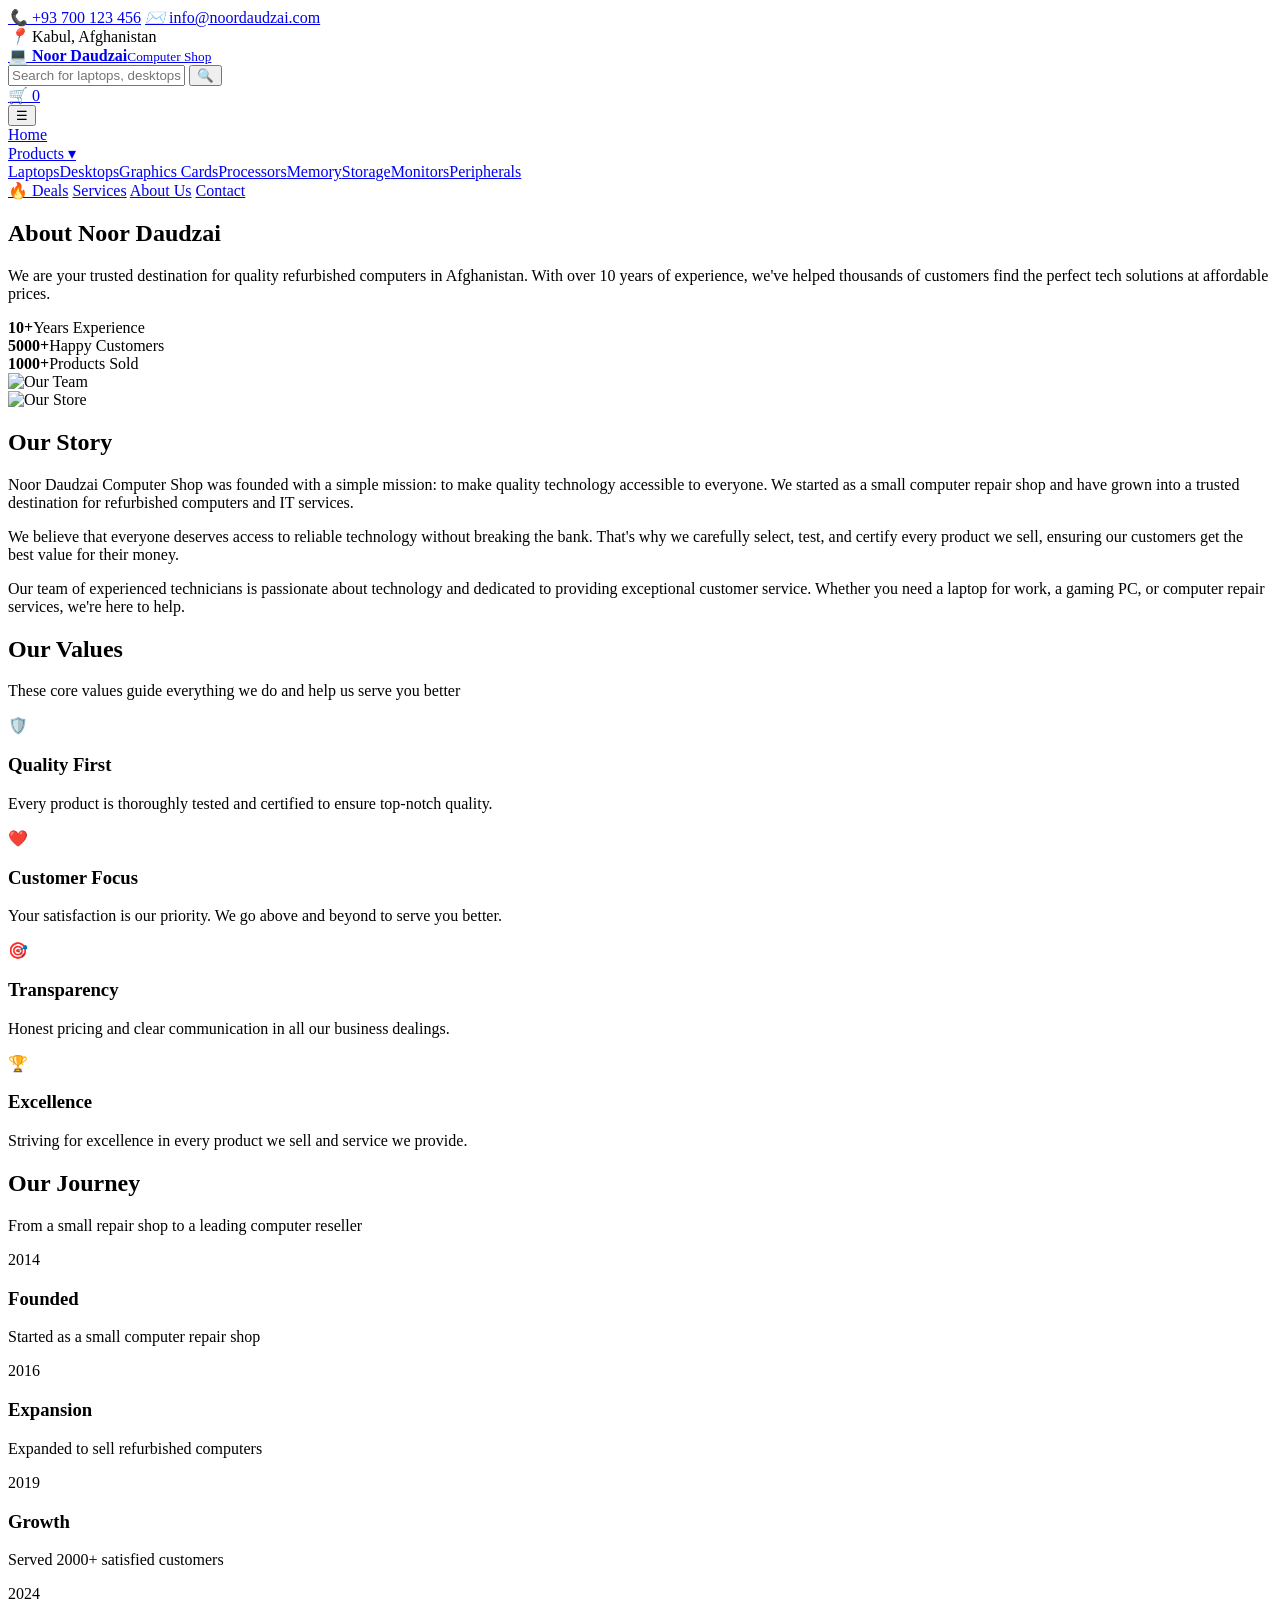
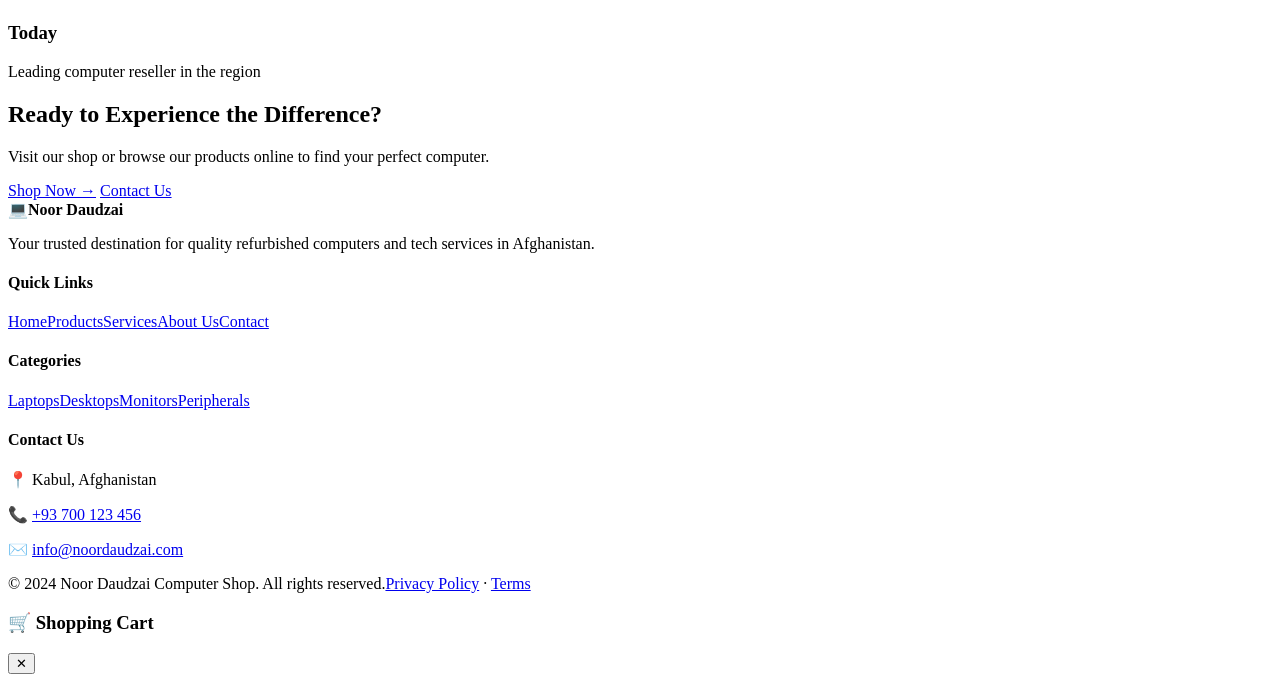
==== about.html @ 4c10ade6 "Add About Us page with company details This file contains the complete HTML structure for the 'About" ====
<!DOCTYPE html>
<html lang="en">
<head>
  <meta charset="UTF-8" />
  <meta name="viewport" content="width=device-width, initial-scale=1.0" />
  <title>About Us | Noor Daudzai Computer Shop</title>
  <meta name="description" content="Learn about Noor Daudzai Computer Shop — 10+ years of providing quality refurbished computers and IT services in Afghanistan." />
  <link rel="preconnect" href="https://fonts.googleapis.com" />
  <link href="https://fonts.googleapis.com/css2?family=Inter:wght@400;500;600;700;800;900&display=swap" rel="stylesheet" />
  <link rel="stylesheet" href="style.css" />
</head>
<body>
  <!-- Top bar -->
  <div class="topbar">
    <div class="container topbar-inner">
      <div class="topbar-left">
        <a href="tel:+93700123456"><i>📞</i> +93 700 123 456</a>
        <a href="mailto:info@noordaudzai.com"><i>✉️</i> info@noordaudzai.com</a>
      </div>
      <div class="topbar-right"><span><i>📍</i> Kabul, Afghanistan</span></div>
    </div>
  </div>

  <!-- Header -->
  <header class="header">
    <div class="container header-inner">
      <a href="index.html" class="logo">
        <span class="logo-icon">💻</span>
        <span class="logo-text"><strong>Noor Daudzai</strong><small>Computer Shop</small></span>
      </a>
      <form class="search" onsubmit="event.preventDefault();window.location.href='products.html?search='+encodeURIComponent(this.q.value);">
        <input type="text" name="q" placeholder="Search for laptops, desktops, parts..." />
        <button type="submit">🔍</button>
      </form>
      <nav class="header-actions">
        <a href="#" class="cart-btn" onclick="event.preventDefault();openCart()">🛒 <span class="cart-count" id="cartCount">0</span></a>
      </nav>
      <button class="menu-toggle" onclick="toggleMenu()">☰</button>
    </div>
    <nav class="nav" id="nav">
      <div class="container nav-inner">
        <a href="index.html">Home</a>
        <div class="dropdown">
          <a href="products.html">Products ▾</a>
          <div class="dropdown-menu">
            <a href="products.html?category=laptops">Laptops</a><a href="products.html?category=desktops">Desktops</a><a href="products.html?category=graphics_cards">Graphics Cards</a><a href="products.html?category=processors">Processors</a><a href="products.html?category=memory">Memory</a><a href="products.html?category=storage">Storage</a><a href="products.html?category=monitors">Monitors</a><a href="products.html?category=peripherals">Peripherals</a>
          </div>
        </div>
        <a href="products.html?deals=true">🔥 Deals</a>
        <a href="services.html">Services</a>
        <a href="about.html" class="active">About Us</a>
        <a href="contact.html">Contact</a>
      </div>
    </nav>
  </header>

  <!-- Hero -->
  <section class="page-hero page-hero-dark">
    <div class="hero-bg"><div class="blob blob1"></div><div class="blob blob2"></div></div>
    <div class="container about-hero-grid">
      <div class="about-hero-text">
        <h1>About <span class="gradient-text">Noor Daudzai</span></h1>
        <p>We are your trusted destination for quality refurbished computers in Afghanistan. With over 10 years of experience, we've helped thousands of customers find the perfect tech solutions at affordable prices.</p>
        <div class="about-stats">
          <div><strong>10+</strong><span>Years Experience</span></div>
          <div><strong>5000+</strong><span>Happy Customers</span></div>
          <div><strong>1000+</strong><span>Products Sold</span></div>
        </div>
      </div>
      <div class="about-hero-img">
        <img src="https://images.unsplash.com/photo-1504384764586-bb4cdc1707b0?w=600&q=80" alt="Our Team" />
      </div>
    </div>
  </section>

  <!-- Story -->
  <section class="section">
    <div class="container about-split">
      <div class="about-split-img">
        <img src="https://images.unsplash.com/photo-1553484771-047a44eee27b?w=600&q=80" alt="Our Store" />
      </div>
      <div class="about-split-text">
        <h2>Our Story</h2>
        <p>Noor Daudzai Computer Shop was founded with a simple mission: to make quality technology accessible to everyone. We started as a small computer repair shop and have grown into a trusted destination for refurbished computers and IT services.</p>
        <p>We believe that everyone deserves access to reliable technology without breaking the bank. That's why we carefully select, test, and certify every product we sell, ensuring our customers get the best value for their money.</p>
        <p>Our team of experienced technicians is passionate about technology and dedicated to providing exceptional customer service. Whether you need a laptop for work, a gaming PC, or computer repair services, we're here to help.</p>
      </div>
    </div>
  </section>

  <!-- Values -->
  <section class="section section-alt">
    <div class="container">
      <div class="section-head">
        <h2>Our Values</h2>
        <p>These core values guide everything we do and help us serve you better</p>
      </div>
      <div class="values-grid">
        <div class="value-card"><div class="value-icon">🛡️</div><h3>Quality First</h3><p>Every product is thoroughly tested and certified to ensure top-notch quality.</p></div>
        <div class="value-card"><div class="value-icon">❤️</div><h3>Customer Focus</h3><p>Your satisfaction is our priority. We go above and beyond to serve you better.</p></div>
        <div class="value-card"><div class="value-icon">🎯</div><h3>Transparency</h3><p>Honest pricing and clear communication in all our business dealings.</p></div>
        <div class="value-card"><div class="value-icon">🏆</div><h3>Excellence</h3><p>Striving for excellence in every product we sell and service we provide.</p></div>
      </div>
    </div>
  </section>

  <!-- Timeline -->
  <section class="section">
    <div class="container">
      <div class="section-head">
        <h2>Our Journey</h2>
        <p>From a small repair shop to a leading computer reseller</p>
      </div>
      <div class="timeline">
        <div class="timeline-item"><div class="timeline-dot"></div><div class="timeline-card"><div class="timeline-year">2014</div><h3>Founded</h3><p>Started as a small computer repair shop</p></div></div>
        <div class="timeline-item right"><div class="timeline-dot"></div><div class="timeline-card"><div class="timeline-year">2016</div><h3>Expansion</h3><p>Expanded to sell refurbished computers</p></div></div>
        <div class="timeline-item"><div class="timeline-dot"></div><div class="timeline-card"><div class="timeline-year">2019</div><h3>Growth</h3><p>Served 2000+ satisfied customers</p></div></div>
        <div class="timeline-item right"><div class="timeline-dot"></div><div class="timeline-card"><div class="timeline-year">2024</div><h3>Today</h3><p>Leading computer reseller in the region</p></div></div>
      </div>
    </div>
  </section>

  <!-- CTA -->
  <section class="section">
    <div class="container">
      <div class="cta-box cta-teal">
        <div class="cta-text center-content light">
          <h2>Ready to Experience the Difference?</h2>
          <p>Visit our shop or browse our products online to find your perfect computer.</p>
          <div class="hero-btns center">
            <a href="products.html" class="btn btn-white">Shop Now →</a>
            <a href="contact.html" class="btn btn-outline-light">Contact Us</a>
          </div>
        </div>
      </div>
    </div>
  </section>

  <!-- Footer -->
  <footer class="footer">
    <div class="container footer-grid">
      <div><div class="logo logo-light"><span class="logo-icon">💻</span><strong>Noor Daudzai</strong></div><p>Your trusted destination for quality refurbished computers and tech services in Afghanistan.</p></div>
      <div><h4>Quick Links</h4><a href="index.html">Home</a><a href="products.html">Products</a><a href="services.html">Services</a><a href="about.html">About Us</a><a href="contact.html">Contact</a></div>
      <div><h4>Categories</h4><a href="products.html?category=laptops">Laptops</a><a href="products.html?category=desktops">Desktops</a><a href="products.html?category=monitors">Monitors</a><a href="products.html?category=peripherals">Peripherals</a></div>
      <div><h4>Contact Us</h4><p class="fc-item"><span>📍</span> Kabul, Afghanistan</p><p class="fc-item"><span>📞</span> <a href="tel:+93700123456">+93 700 123 456</a></p><p class="fc-item"><span>✉️</span> <a href="mailto:info@noordaudzai.com">info@noordaudzai.com</a></p></div>
    </div>
    <div class="footer-bottom"><div class="container"><span>© 2024 Noor Daudzai Computer Shop. All rights reserved.</span><span><a href="#">Privacy Policy</a> · <a href="#">Terms</a></span></div></div>
  </footer>

  <!-- Cart Drawer -->
  <div class="cart-overlay" id="cartOverlay" onclick="closeCart()"></div>
  <aside class="cart-drawer" id="cartDrawer">
    <div class="cart-drawer-head"><h3>🛒 Shopping Cart</h3><button onclick="closeCart()">✕</button></div>
    <div class="cart-drawer-body" id="cartItems"></div>
    <div class="cart-drawer-foot" id="cartFoot"></div>
  </aside>

  <script src="script.js"></script>
</body>
</html>
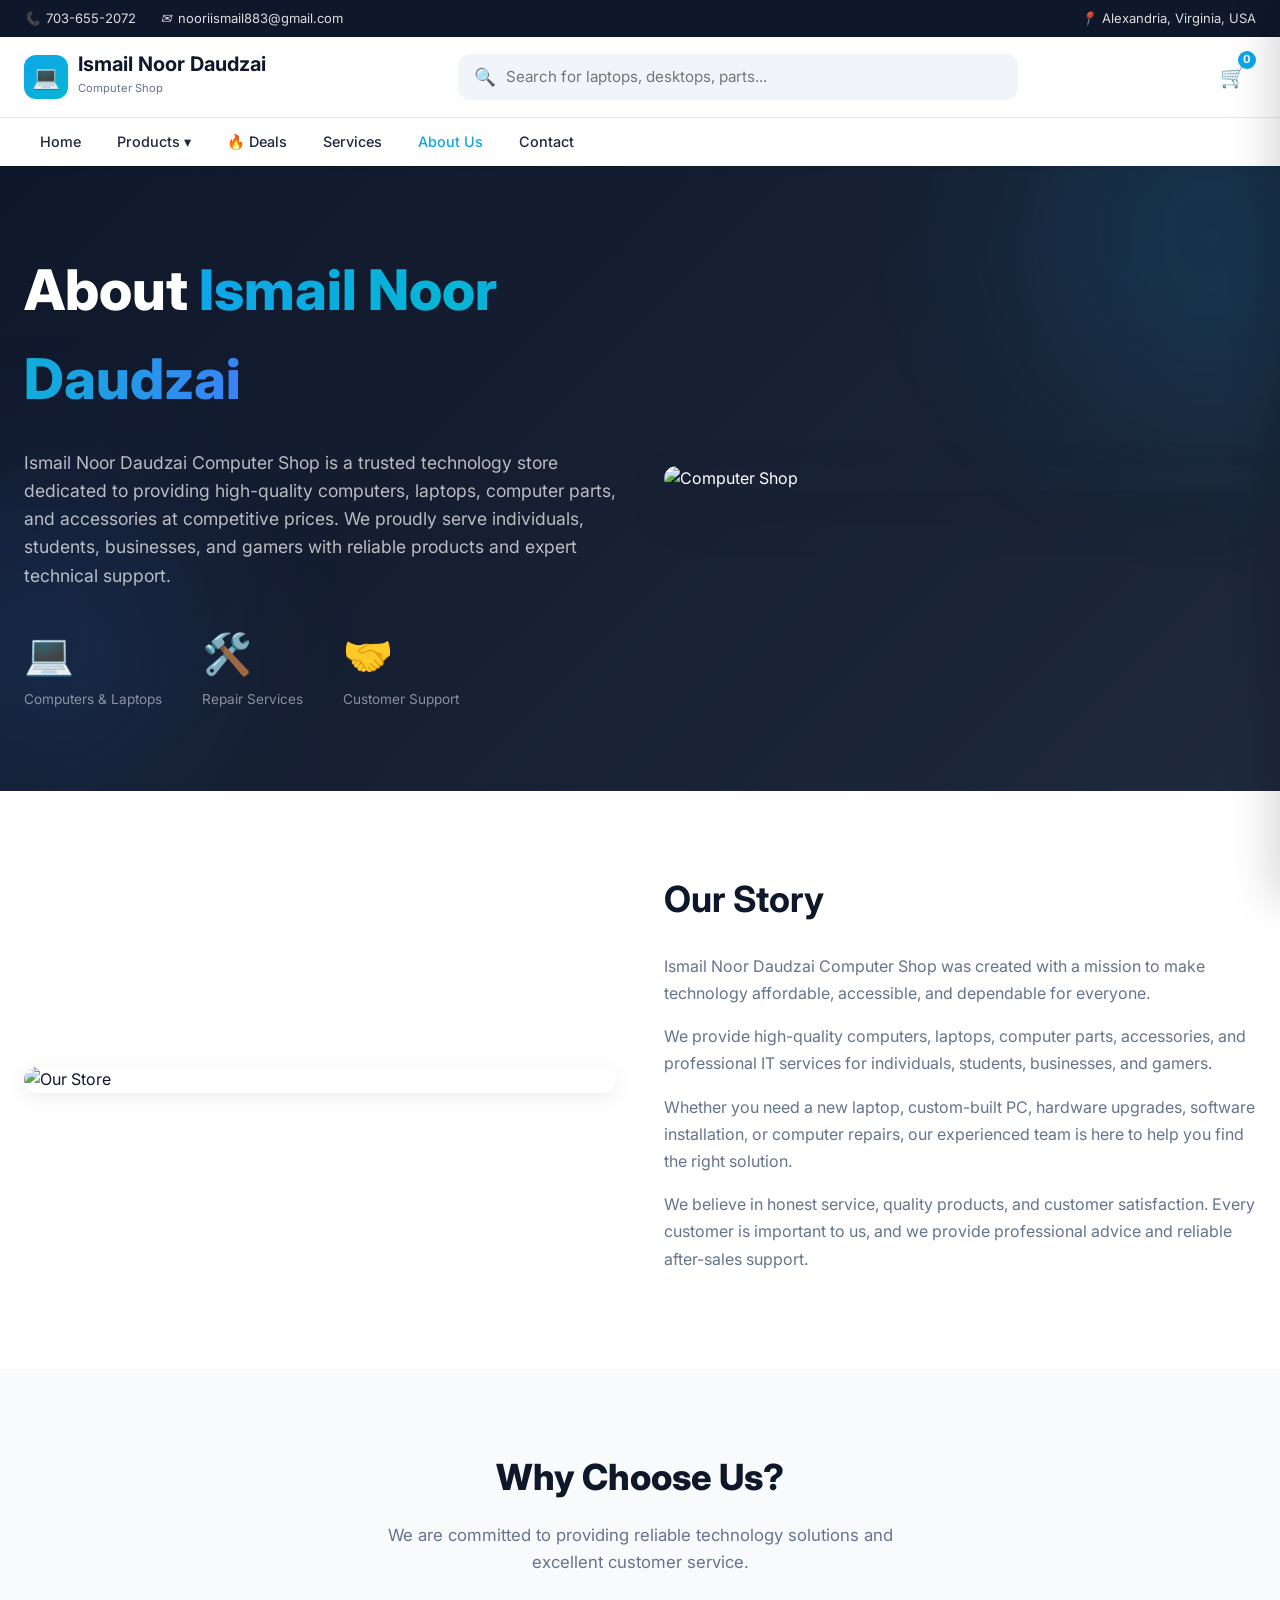
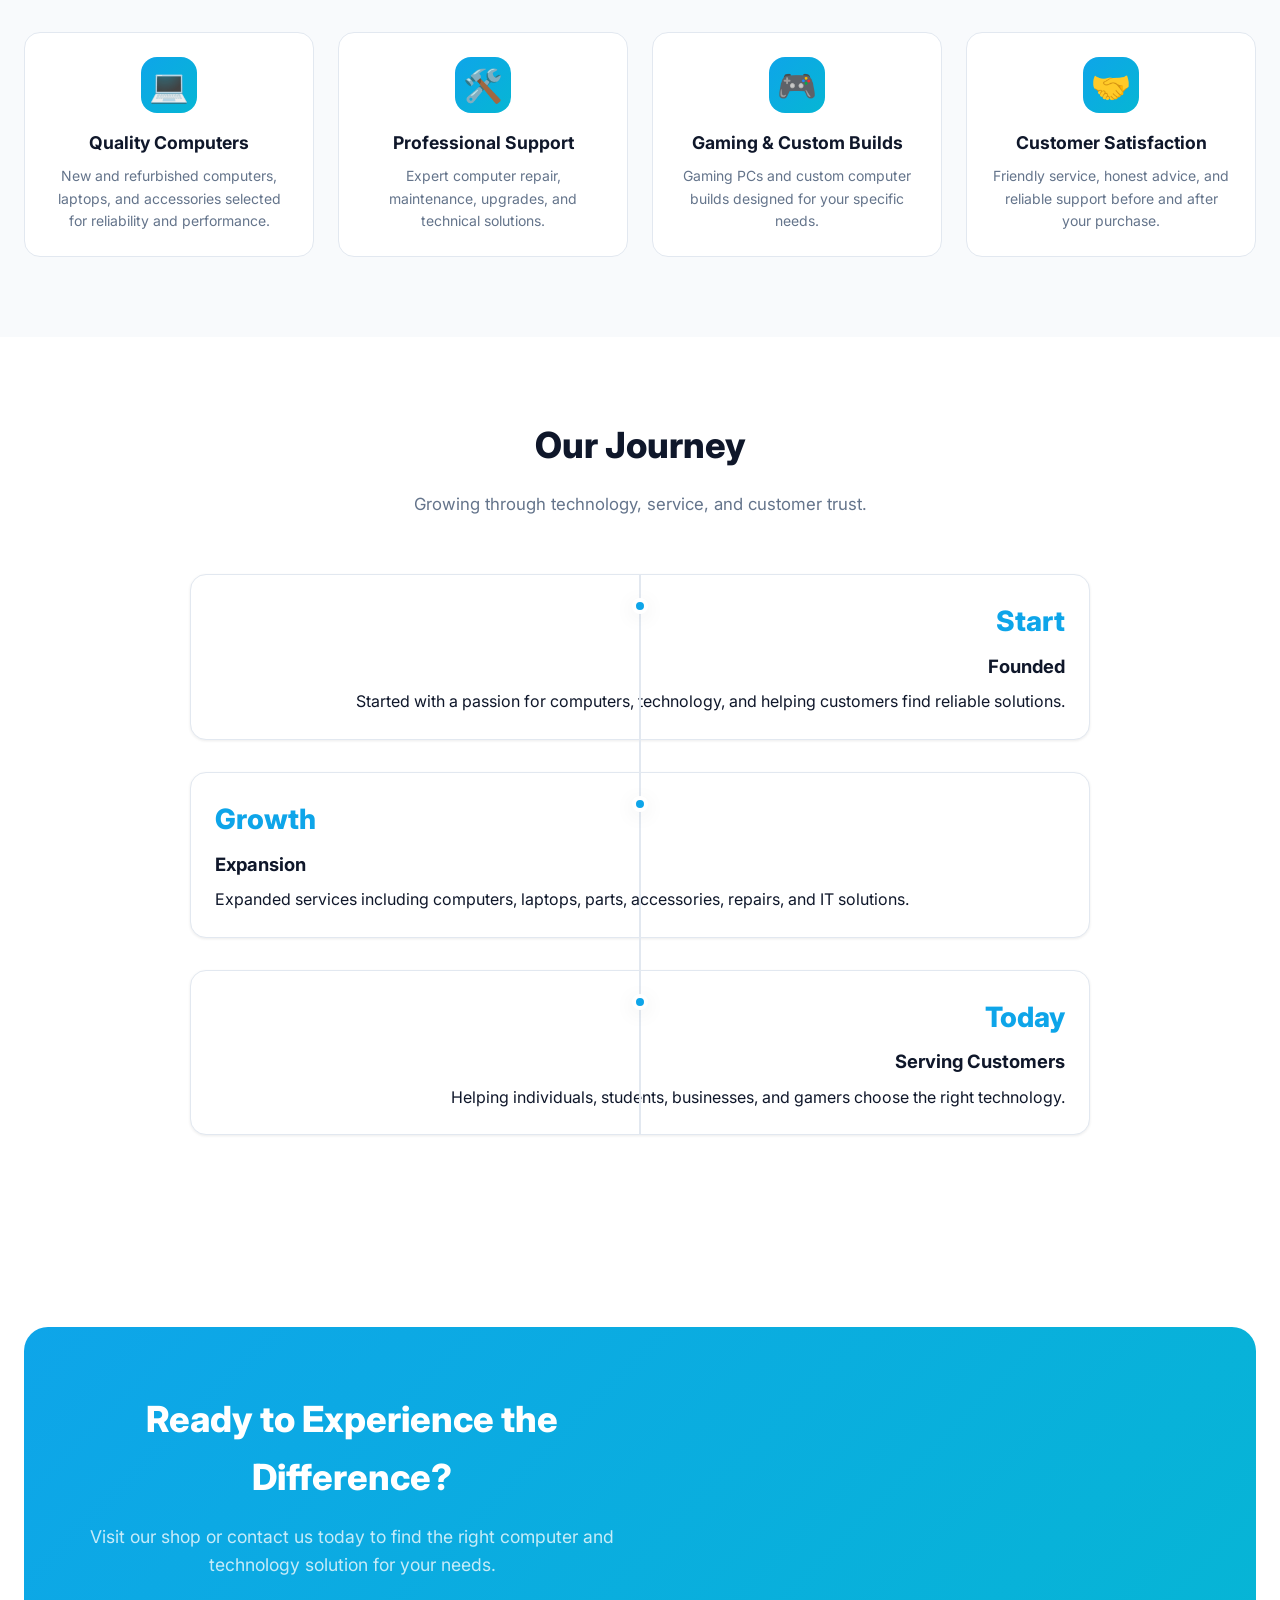
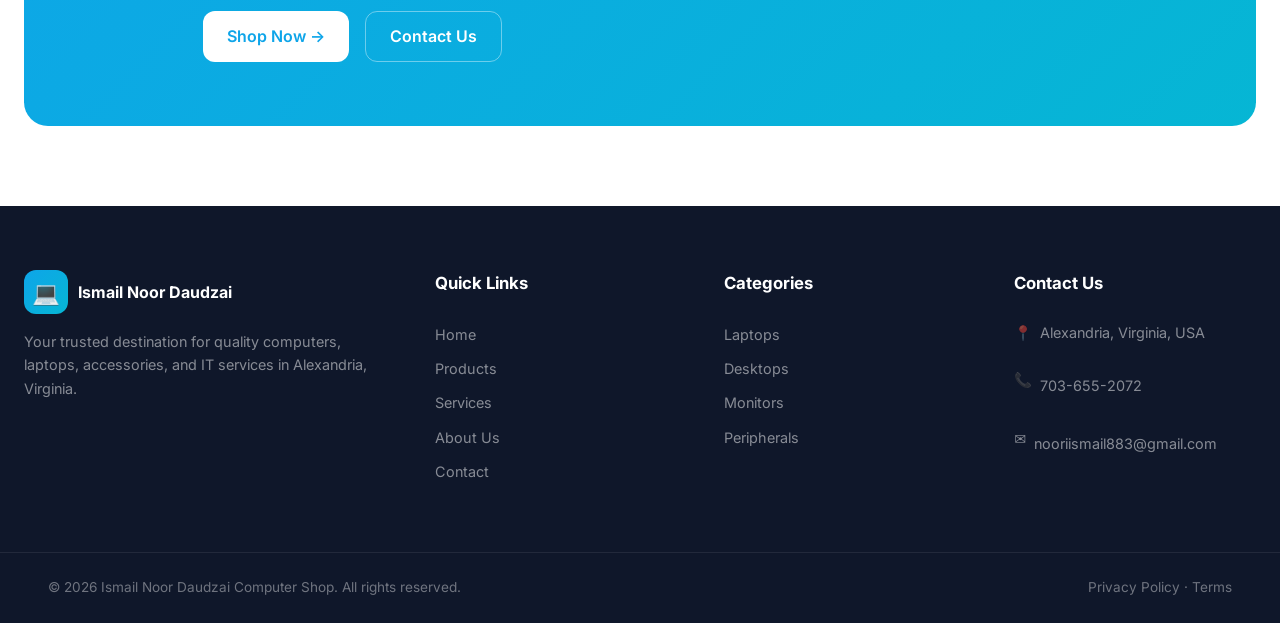
==== commit 25764a22: "Update About Us page details and branding" ====
--- a/about.html
+++ b/about.html
@@ -1,160 +1,981 @@
 <!DOCTYPE html>
 <html lang="en">
+
 <head>
   <meta charset="UTF-8" />
   <meta name="viewport" content="width=device-width, initial-scale=1.0" />
-  <title>About Us | Noor Daudzai Computer Shop</title>
-  <meta name="description" content="Learn about Noor Daudzai Computer Shop — 10+ years of providing quality refurbished computers and IT services in Afghanistan." />
+
+  <title>About Us | Ismail Noor Daudzai Computer Shop</title>
+
+  <meta name="description" content="Learn about Ismail Noor Daudzai Computer Shop — trusted provider of computers, laptops, computer parts, accessories, repairs, and IT solutions." />
+
   <link rel="preconnect" href="https://fonts.googleapis.com" />
+
   <link href="https://fonts.googleapis.com/css2?family=Inter:wght@400;500;600;700;800;900&display=swap" rel="stylesheet" />
+
   <link rel="stylesheet" href="style.css" />
 </head>
+
+
 <body>
-  <!-- Top bar -->
-  <div class="topbar">
-    <div class="container topbar-inner">
-      <div class="topbar-left">
-        <a href="tel:+93700123456"><i>📞</i> +93 700 123 456</a>
-        <a href="mailto:info@noordaudzai.com"><i>✉️</i> info@noordaudzai.com</a>
-      </div>
-      <div class="topbar-right"><span><i>📍</i> Kabul, Afghanistan</span></div>
+
+
+<!-- Top bar -->
+
+<div class="topbar">
+
+  <div class="container topbar-inner">
+
+    <div class="topbar-left">
+
+      <a href="tel:7036552072">
+        <i>📞</i> 703-655-2072
+      </a>
+
+
+      <a href="mailto:nooriismail883@gmail.com">
+        <i>✉️</i> nooriismail883@gmail.com
+      </a>
+
     </div>
+
+
+    <div class="topbar-right">
+
+      <span>
+        <i>📍</i> Alexandria, Virginia, USA
+      </span>
+
+    </div>
+
+
   </div>
 
-  <!-- Header -->
-  <header class="header">
-    <div class="container header-inner">
-      <a href="index.html" class="logo">
-        <span class="logo-icon">💻</span>
-        <span class="logo-text"><strong>Noor Daudzai</strong><small>Computer Shop</small></span>
-      </a>
-      <form class="search" onsubmit="event.preventDefault();window.location.href='products.html?search='+encodeURIComponent(this.q.value);">
-        <input type="text" name="q" placeholder="Search for laptops, desktops, parts..." />
-        <button type="submit">🔍</button>
-      </form>
-      <nav class="header-actions">
-        <a href="#" class="cart-btn" onclick="event.preventDefault();openCart()">🛒 <span class="cart-count" id="cartCount">0</span></a>
-      </nav>
-      <button class="menu-toggle" onclick="toggleMenu()">☰</button>
-    </div>
-    <nav class="nav" id="nav">
-      <div class="container nav-inner">
-        <a href="index.html">Home</a>
-        <div class="dropdown">
-          <a href="products.html">Products ▾</a>
-          <div class="dropdown-menu">
-            <a href="products.html?category=laptops">Laptops</a><a href="products.html?category=desktops">Desktops</a><a href="products.html?category=graphics_cards">Graphics Cards</a><a href="products.html?category=processors">Processors</a><a href="products.html?category=memory">Memory</a><a href="products.html?category=storage">Storage</a><a href="products.html?category=monitors">Monitors</a><a href="products.html?category=peripherals">Peripherals</a>
-          </div>
-        </div>
-        <a href="products.html?deals=true">🔥 Deals</a>
-        <a href="services.html">Services</a>
-        <a href="about.html" class="active">About Us</a>
-        <a href="contact.html">Contact</a>
-      </div>
-    </nav>
-  </header>
-
-  <!-- Hero -->
-  <section class="page-hero page-hero-dark">
-    <div class="hero-bg"><div class="blob blob1"></div><div class="blob blob2"></div></div>
-    <div class="container about-hero-grid">
-      <div class="about-hero-text">
-        <h1>About <span class="gradient-text">Noor Daudzai</span></h1>
-        <p>We are your trusted destination for quality refurbished computers in Afghanistan. With over 10 years of experience, we've helped thousands of customers find the perfect tech solutions at affordable prices.</p>
-        <div class="about-stats">
-          <div><strong>10+</strong><span>Years Experience</span></div>
-          <div><strong>5000+</strong><span>Happy Customers</span></div>
-          <div><strong>1000+</strong><span>Products Sold</span></div>
-        </div>
-      </div>
-      <div class="about-hero-img">
-        <img src="https://images.unsplash.com/photo-1504384764586-bb4cdc1707b0?w=600&q=80" alt="Our Team" />
-      </div>
-    </div>
-  </section>
-
-  <!-- Story -->
-  <section class="section">
-    <div class="container about-split">
-      <div class="about-split-img">
-        <img src="https://images.unsplash.com/photo-1553484771-047a44eee27b?w=600&q=80" alt="Our Store" />
-      </div>
-      <div class="about-split-text">
-        <h2>Our Story</h2>
-        <p>Noor Daudzai Computer Shop was founded with a simple mission: to make quality technology accessible to everyone. We started as a small computer repair shop and have grown into a trusted destination for refurbished computers and IT services.</p>
-        <p>We believe that everyone deserves access to reliable technology without breaking the bank. That's why we carefully select, test, and certify every product we sell, ensuring our customers get the best value for their money.</p>
-        <p>Our team of experienced technicians is passionate about technology and dedicated to providing exceptional customer service. Whether you need a laptop for work, a gaming PC, or computer repair services, we're here to help.</p>
-      </div>
-    </div>
-  </section>
-
-  <!-- Values -->
-  <section class="section section-alt">
-    <div class="container">
-      <div class="section-head">
-        <h2>Our Values</h2>
-        <p>These core values guide everything we do and help us serve you better</p>
-      </div>
-      <div class="values-grid">
-        <div class="value-card"><div class="value-icon">🛡️</div><h3>Quality First</h3><p>Every product is thoroughly tested and certified to ensure top-notch quality.</p></div>
-        <div class="value-card"><div class="value-icon">❤️</div><h3>Customer Focus</h3><p>Your satisfaction is our priority. We go above and beyond to serve you better.</p></div>
-        <div class="value-card"><div class="value-icon">🎯</div><h3>Transparency</h3><p>Honest pricing and clear communication in all our business dealings.</p></div>
-        <div class="value-card"><div class="value-icon">🏆</div><h3>Excellence</h3><p>Striving for excellence in every product we sell and service we provide.</p></div>
-      </div>
-    </div>
-  </section>
-
-  <!-- Timeline -->
-  <section class="section">
-    <div class="container">
-      <div class="section-head">
-        <h2>Our Journey</h2>
-        <p>From a small repair shop to a leading computer reseller</p>
-      </div>
-      <div class="timeline">
-        <div class="timeline-item"><div class="timeline-dot"></div><div class="timeline-card"><div class="timeline-year">2014</div><h3>Founded</h3><p>Started as a small computer repair shop</p></div></div>
-        <div class="timeline-item right"><div class="timeline-dot"></div><div class="timeline-card"><div class="timeline-year">2016</div><h3>Expansion</h3><p>Expanded to sell refurbished computers</p></div></div>
-        <div class="timeline-item"><div class="timeline-dot"></div><div class="timeline-card"><div class="timeline-year">2019</div><h3>Growth</h3><p>Served 2000+ satisfied customers</p></div></div>
-        <div class="timeline-item right"><div class="timeline-dot"></div><div class="timeline-card"><div class="timeline-year">2024</div><h3>Today</h3><p>Leading computer reseller in the region</p></div></div>
-      </div>
-    </div>
-  </section>
-
-  <!-- CTA -->
-  <section class="section">
-    <div class="container">
-      <div class="cta-box cta-teal">
-        <div class="cta-text center-content light">
-          <h2>Ready to Experience the Difference?</h2>
-          <p>Visit our shop or browse our products online to find your perfect computer.</p>
-          <div class="hero-btns center">
-            <a href="products.html" class="btn btn-white">Shop Now →</a>
-            <a href="contact.html" class="btn btn-outline-light">Contact Us</a>
-          </div>
-        </div>
-      </div>
-    </div>
-  </section>
-
-  <!-- Footer -->
-  <footer class="footer">
-    <div class="container footer-grid">
-      <div><div class="logo logo-light"><span class="logo-icon">💻</span><strong>Noor Daudzai</strong></div><p>Your trusted destination for quality refurbished computers and tech services in Afghanistan.</p></div>
-      <div><h4>Quick Links</h4><a href="index.html">Home</a><a href="products.html">Products</a><a href="services.html">Services</a><a href="about.html">About Us</a><a href="contact.html">Contact</a></div>
-      <div><h4>Categories</h4><a href="products.html?category=laptops">Laptops</a><a href="products.html?category=desktops">Desktops</a><a href="products.html?category=monitors">Monitors</a><a href="products.html?category=peripherals">Peripherals</a></div>
-      <div><h4>Contact Us</h4><p class="fc-item"><span>📍</span> Kabul, Afghanistan</p><p class="fc-item"><span>📞</span> <a href="tel:+93700123456">+93 700 123 456</a></p><p class="fc-item"><span>✉️</span> <a href="mailto:info@noordaudzai.com">info@noordaudzai.com</a></p></div>
-    </div>
-    <div class="footer-bottom"><div class="container"><span>© 2024 Noor Daudzai Computer Shop. All rights reserved.</span><span><a href="#">Privacy Policy</a> · <a href="#">Terms</a></span></div></div>
-  </footer>
-
-  <!-- Cart Drawer -->
-  <div class="cart-overlay" id="cartOverlay" onclick="closeCart()"></div>
-  <aside class="cart-drawer" id="cartDrawer">
-    <div class="cart-drawer-head"><h3>🛒 Shopping Cart</h3><button onclick="closeCart()">✕</button></div>
-    <div class="cart-drawer-body" id="cartItems"></div>
-    <div class="cart-drawer-foot" id="cartFoot"></div>
-  </aside>
-
-  <script src="script.js"></script>
+</div>
+
+
+
+<!-- Header -->
+
+<header class="header">
+
+
+<div class="container header-inner">
+
+
+<a href="index.html" class="logo">
+
+
+<span class="logo-icon">
+💻
+</span>
+
+
+<span class="logo-text">
+
+<strong>
+Ismail Noor Daudzai
+</strong>
+
+<small>
+Computer Shop
+</small>
+
+
+</span>
+
+
+</a>
+
+
+
+
+<form class="search" onsubmit="event.preventDefault();window.location.href='products.html?search='+encodeURIComponent(this.q.value);">
+
+
+<input 
+type="text"
+name="q"
+placeholder="Search for laptops, desktops, parts..." />
+
+
+<button type="submit">
+🔍
+</button>
+
+
+</form>
+
+
+
+
+<nav class="header-actions">
+
+<a href="#"
+class="cart-btn"
+onclick="event.preventDefault();openCart()">
+
+🛒
+
+<span class="cart-count" id="cartCount">
+0
+</span>
+
+</a>
+
+</nav>
+
+
+
+
+<button class="menu-toggle" onclick="toggleMenu()">
+☰
+</button>
+
+
+
+</div>
+
+
+
+
+<nav class="nav" id="nav">
+
+
+<div class="container nav-inner">
+
+
+<a href="index.html">
+Home
+</a>
+
+
+
+<div class="dropdown">
+
+
+<a href="products.html">
+Products ▾
+</a>
+
+
+<div class="dropdown-menu">
+
+
+<a href="products.html?category=laptops">
+Laptops
+</a>
+
+
+<a href="products.html?category=desktops">
+Desktops
+</a>
+
+
+<a href="products.html?category=graphics_cards">
+Graphics Cards
+</a>
+
+
+<a href="products.html?category=processors">
+Processors
+</a>
+
+
+<a href="products.html?category=memory">
+Memory
+</a>
+
+
+<a href="products.html?category=storage">
+Storage
+</a>
+
+
+<a href="products.html?category=monitors">
+Monitors
+</a>
+
+
+<a href="products.html?category=peripherals">
+Accessories
+</a>
+
+
+</div>
+
+
+</div>
+
+
+
+<a href="products.html?deals=true">
+🔥 Deals
+</a>
+
+
+
+<a href="services.html">
+Services
+</a>
+
+
+
+<a href="about.html" class="active">
+About Us
+</a>
+
+
+
+<a href="contact.html">
+Contact
+</a>
+
+
+
+</div>
+
+
+</nav>
+
+
+</header>
+
+
+
+
+<!-- Hero -->
+
+
+<section class="page-hero page-hero-dark">
+
+
+<div class="hero-bg">
+
+<div class="blob blob1"></div>
+
+<div class="blob blob2"></div>
+
+</div>
+
+
+
+<div class="container about-hero-grid">
+
+
+
+<div class="about-hero-text">
+
+
+<h1>
+About 
+<span class="gradient-text">
+Ismail Noor Daudzai
+</span>
+</h1>
+
+
+
+<p>
+
+Ismail Noor Daudzai Computer Shop is a trusted technology store dedicated to providing high-quality computers, laptops, computer parts, and accessories at competitive prices. We proudly serve individuals, students, businesses, and gamers with reliable products and expert technical support.
+
+</p>
+
+
+
+<div class="about-stats">
+
+
+<div>
+<strong>
+💻
+</strong>
+
+<span>
+Computers & Laptops
+</span>
+
+</div>
+
+
+
+<div>
+<strong>
+🛠️
+</strong>
+
+<span>
+Repair Services
+</span>
+
+</div>
+
+
+
+<div>
+<strong>
+🤝
+</strong>
+
+<span>
+Customer Support
+</span>
+
+</div>
+
+
+</div>
+
+
+
+</div>
+
+
+
+
+<div class="about-hero-img">
+
+<img src="https://images.unsplash.com/photo-1504384764586-bb4cdc1707b0?w=600&q=80" alt="Computer Shop" />
+
+</div>
+
+
+
+</div>
+
+
+</section><!-- Story -->
+
+<section class="section">
+
+<div class="container about-split">
+
+
+<div class="about-split-img">
+
+<img src="https://images.unsplash.com/photo-1553484771-047a44eee27b?w=600&q=80" alt="Our Store" />
+
+</div>
+
+
+
+<div class="about-split-text">
+
+
+<h2>
+Our Story
+</h2>
+
+
+
+<p>
+Ismail Noor Daudzai Computer Shop was created with a mission to make technology affordable, accessible, and dependable for everyone.
+</p>
+
+
+
+<p>
+We provide high-quality computers, laptops, computer parts, accessories, and professional IT services for individuals, students, businesses, and gamers.
+</p>
+
+
+
+<p>
+Whether you need a new laptop, custom-built PC, hardware upgrades, software installation, or computer repairs, our experienced team is here to help you find the right solution.
+</p>
+
+
+
+<p>
+We believe in honest service, quality products, and customer satisfaction. Every customer is important to us, and we provide professional advice and reliable after-sales support.
+</p>
+
+
+
+</div>
+
+
+</div>
+
+</section>
+
+
+
+
+
+<!-- Values -->
+
+
+<section class="section section-alt">
+
+
+<div class="container">
+
+
+<div class="section-head">
+
+
+<h2>
+Why Choose Us?
+</h2>
+
+
+<p>
+We are committed to providing reliable technology solutions and excellent customer service.
+</p>
+
+
+</div>
+
+
+
+
+<div class="values-grid">
+
+
+
+<div class="value-card">
+
+<div class="value-icon">
+💻
+</div>
+
+<h3>
+Quality Computers
+</h3>
+
+<p>
+New and refurbished computers, laptops, and accessories selected for reliability and performance.
+</p>
+
+</div>
+
+
+
+
+<div class="value-card">
+
+<div class="value-icon">
+🛠️
+</div>
+
+<h3>
+Professional Support
+</h3>
+
+<p>
+Expert computer repair, maintenance, upgrades, and technical solutions.
+</p>
+
+</div>
+
+
+
+
+
+<div class="value-card">
+
+<div class="value-icon">
+🎮
+</div>
+
+<h3>
+Gaming & Custom Builds
+</h3>
+
+<p>
+Gaming PCs and custom computer builds designed for your specific needs.
+</p>
+
+</div>
+
+
+
+
+
+<div class="value-card">
+
+<div class="value-icon">
+🤝
+</div>
+
+<h3>
+Customer Satisfaction
+</h3>
+
+<p>
+Friendly service, honest advice, and reliable support before and after your purchase.
+</p>
+
+</div>
+
+
+
+</div>
+
+
+</div>
+
+
+</section><!-- Journey -->
+
+<section class="section">
+
+
+<div class="container">
+
+
+<div class="section-head">
+
+
+<h2>
+Our Journey
+</h2>
+
+
+<p>
+Growing through technology, service, and customer trust.
+</p>
+
+
+</div>
+
+
+
+
+<div class="timeline">
+
+
+
+<div class="timeline-item">
+
+<div class="timeline-dot"></div>
+
+
+<div class="timeline-card">
+
+<div class="timeline-year">
+Start
+</div>
+
+
+<h3>
+Founded
+</h3>
+
+
+<p>
+Started with a passion for computers, technology, and helping customers find reliable solutions.
+</p>
+
+
+</div>
+
+
+</div>
+
+
+
+
+
+<div class="timeline-item right">
+
+
+<div class="timeline-dot"></div>
+
+
+<div class="timeline-card">
+
+
+<div class="timeline-year">
+Growth
+</div>
+
+
+<h3>
+Expansion
+</h3>
+
+
+<p>
+Expanded services including computers, laptops, parts, accessories, repairs, and IT solutions.
+</p>
+
+
+</div>
+
+
+</div>
+
+
+
+
+
+<div class="timeline-item">
+
+
+<div class="timeline-dot"></div>
+
+
+<div class="timeline-card">
+
+
+<div class="timeline-year">
+Today
+</div>
+
+
+<h3>
+Serving Customers
+</h3>
+
+
+<p>
+Helping individuals, students, businesses, and gamers choose the right technology.
+</p>
+
+
+</div>
+
+
+</div>
+
+
+
+</div>
+
+
+</div>
+
+
+</section>
+
+
+
+
+
+<!-- CTA -->
+
+
+<section class="section">
+
+
+<div class="container">
+
+
+<div class="cta-box cta-teal">
+
+
+<div class="cta-text center-content light">
+
+
+<h2>
+Ready to Experience the Difference?
+</h2>
+
+
+
+<p>
+Visit our shop or contact us today to find the right computer and technology solution for your needs.
+</p>
+
+
+
+
+<div class="hero-btns center">
+
+
+<a href="products.html" class="btn btn-white">
+Shop Now →
+</a>
+
+
+
+<a href="contact.html" class="btn btn-outline-light">
+Contact Us
+</a>
+
+
+
+</div>
+
+
+</div>
+
+
+</div>
+
+
+</div>
+
+
+</section><!-- Footer -->
+
+<footer class="footer">
+
+
+<div class="container footer-grid">
+
+
+
+<div>
+
+
+<div class="logo logo-light">
+
+
+<span class="logo-icon">
+💻
+</span>
+
+
+<strong>
+Ismail Noor Daudzai
+</strong>
+
+
+</div>
+
+
+
+<p>
+Your trusted destination for quality computers, laptops, accessories, and IT services in Alexandria, Virginia.
+</p>
+
+
+
+</div>
+
+
+
+
+
+<div>
+
+
+<h4>
+Quick Links
+</h4>
+
+
+<a href="index.html">
+Home
+</a>
+
+
+<a href="products.html">
+Products
+</a>
+
+
+<a href="services.html">
+Services
+</a>
+
+
+<a href="about.html">
+About Us
+</a>
+
+
+<a href="contact.html">
+Contact
+</a>
+
+
+</div>
+
+
+
+
+
+<div>
+
+
+<h4>
+Categories
+</h4>
+
+
+<a href="products.html?category=laptops">
+Laptops
+</a>
+
+
+<a href="products.html?category=desktops">
+Desktops
+</a>
+
+
+<a href="products.html?category=monitors">
+Monitors
+</a>
+
+
+<a href="products.html?category=peripherals">
+Peripherals
+</a>
+
+
+</div>
+
+
+
+
+
+<div>
+
+
+<h4>
+Contact Us
+</h4>
+
+
+<p class="fc-item">
+
+<span>
+📍
+</span>
+
+Alexandria, Virginia, USA
+
+</p>
+
+
+
+<p class="fc-item">
+
+<span>
+📞
+</span>
+
+
+<a href="tel:7036552072">
+703-655-2072
+</a>
+
+
+</p>
+
+
+
+
+<p class="fc-item">
+
+<span>
+✉️
+</span>
+
+
+<a href="mailto:nooriismail883@gmail.com">
+nooriismail883@gmail.com
+</a>
+
+
+</p>
+
+
+
+</div>
+
+
+
+
+</div>
+
+
+
+
+<div class="footer-bottom">
+
+
+<div class="container">
+
+
+<span>
+© 2026 Ismail Noor Daudzai Computer Shop. All rights reserved.
+</span>
+
+
+
+<span>
+
+<a href="#">
+Privacy Policy
+</a>
+
+·
+
+<a href="#">
+Terms
+</a>
+
+
+</span>
+
+
+
+</div>
+
+
+</div>
+
+
+
+</footer>
+
+
+
+
+
+<!-- Cart Drawer -->
+
+
+<div class="cart-overlay" id="cartOverlay" onclick="closeCart()"></div>
+
+
+
+<aside class="cart-drawer" id="cartDrawer">
+
+
+<div class="cart-drawer-head">
+
+
+<h3>
+🛒 Shopping Cart
+</h3>
+
+
+
+<button onclick="closeCart()">
+✕
+</button>
+
+
+
+</div>
+
+
+
+
+<div class="cart-drawer-body" id="cartItems"></div>
+
+
+
+<div class="cart-drawer-foot" id="cartFoot"></div>
+
+
+
+</aside>
+
+
+
+
+
+<script src="script.js"></script>
+
+
 </body>
+
 </html>
--- a/style.css
+++ b/style.css
@@ -0,0 +1,400 @@
+/* ===== Base ===== */
+*, *::before, *::after { box-sizing: border-box; margin: 0; padding: 0; }
+:root {
+  --navy: #0f172a;
+  --navy-2: #1e293b;
+  --slate: #64748b;
+  --slate-light: #f1f5f9;
+  --slate-100: #f8fafc;
+  --teal: #0ea5e9;
+  --teal-dark: #0891b2;
+  --cyan: #06b6d4;
+  --orange: #f97316;
+  --red: #ef4444;
+  --green: #22c55e;
+  --border: #e2e8f0;
+  --radius: 1rem;
+  --shadow-sm: 0 1px 3px rgba(0,0,0,.08);
+  --shadow: 0 4px 20px rgba(0,0,0,.08);
+  --shadow-lg: 0 20px 50px rgba(0,0,0,.12);
+  --maxw: 1280px;
+}
+html { scroll-behavior: smooth; }
+body { font-family: 'Inter', system-ui, sans-serif; color: var(--navy); background: #fff; line-height: 1.6; }
+img { max-width: 100%; display: block; }
+a { color: inherit; text-decoration: none; }
+ul { list-style: none; }
+.container { max-width: var(--maxw); margin: 0 auto; padding: 0 1.5rem; }
+.gradient-text { background: linear-gradient(90deg, var(--teal), var(--cyan), #3b82f6); -webkit-background-clip: text; background-clip: text; color: transparent; }
+.muted { color: var(--slate); }
+.center-content { text-align: center; max-width: 720px; margin: 0 auto; }
+.center-content.light, .section-head.light { color: #fff; }
+.center-content.light p { color: rgba(255,255,255,.85); }
+
+/* ===== Buttons ===== */
+.btn { display: inline-flex; align-items: center; justify-content: center; gap: .5rem; padding: .75rem 1.5rem; border-radius: .75rem; font-weight: 600; font-size: 1rem; cursor: pointer; border: none; transition: all .25s ease; white-space: nowrap; }
+.btn-primary { background: linear-gradient(90deg, var(--teal), var(--cyan)); color: #fff; box-shadow: 0 8px 24px rgba(14,165,233,.3); }
+.btn-primary:hover { transform: translateY(-2px); box-shadow: 0 12px 28px rgba(14,165,233,.4); }
+.btn-ghost { background: transparent; color: #fff; border: 1px solid rgba(255,255,255,.25); }
+.btn-ghost:hover { background: rgba(255,255,255,.1); }
+.btn-outline { background: #fff; color: var(--navy); border: 1px solid var(--border); }
+.btn-outline:hover { background: var(--slate-100); border-color: var(--slate); }
+.btn-dark { background: var(--navy); color: #fff; }
+.btn-dark:hover { background: var(--navy-2); }
+.btn-white { background: #fff; color: var(--teal); }
+.btn-white:hover { background: rgba(255,255,255,.9); }
+.btn-outline-light { background: transparent; color: #fff; border: 1px solid rgba(255,255,255,.4); }
+.btn-outline-light:hover { background: rgba(255,255,255,.1); }
+.btn-green { background: var(--green); color: #fff; }
+.btn-block { width: 100%; }
+.btn-sm { padding: .5rem 1rem; font-size: .875rem; }
+.btn-blue { background: linear-gradient(90deg,#3b82f6,#6366f1); color:#fff; }
+.btn-purple { background: linear-gradient(90deg,#a855f7,#ec4899); color:#fff; }
+.btn-teal { background: linear-gradient(90deg,#14b8a6,#06b6d4); color:#fff; }
+.btn-orange { background: linear-gradient(90deg,#f97316,#ef4444); color:#fff; }
+.btn-rose { background: linear-gradient(90deg,#f43f5e,#ec4899); color:#fff; }
+
+/* ===== Top bar ===== */
+.topbar { background: var(--navy); color: #fff; font-size: .8125rem; padding: .5rem 0; }
+.topbar-inner { display: flex; justify-content: space-between; align-items: center; }
+.topbar-left { display: flex; gap: 1.5rem; }
+.topbar-left a, .topbar-right span { display: inline-flex; align-items: center; gap: .4rem; opacity: .85; }
+.topbar-left a:hover { color: var(--teal); opacity: 1; }
+.topbar-right { display: flex; align-items: center; gap: 1rem; }
+.socials { display: flex; gap: .5rem; padding-left: 1rem; border-left: 1px solid rgba(255,255,255,.15); margin-left: .5rem; }
+.socials a { width: 26px; height: 26px; display: inline-flex; align-items: center; justify-content: center; border-radius: 6px; background: rgba(255,255,255,.1); font-size: .7rem; font-weight: 700; }
+.socials a:hover { background: var(--teal); }
+
+/* ===== Header ===== */
+.header { background: #fff; box-shadow: var(--shadow-sm); position: sticky; top: 0; z-index: 100; }
+.header-inner { display: flex; align-items: center; justify-content: space-between; height: 80px; gap: 1.5rem; }
+.logo { display: flex; align-items: center; gap: .6rem; }
+.logo-icon { width: 44px; height: 44px; background: linear-gradient(135deg, var(--teal), var(--cyan)); border-radius: 12px; display: flex; align-items: center; justify-content: center; font-size: 1.4rem; }
+.logo-text strong { font-size: 1.25rem; color: var(--navy); display: block; line-height: 1; }
+.logo-text small { color: var(--slate); font-size: .7rem; }
+.logo-light strong { color: #fff; }
+.search { flex: 1; max-width: 560px; position: relative; }
+.search input { width: 100%; padding: .85rem 1rem .85rem 3rem; border: none; background: var(--slate-light); border-radius: .75rem; font-size: .95rem; font-family: inherit; }
+.search input:focus { outline: none; background: #fff; box-shadow: 0 0 0 2px var(--teal); }
+.search button { position: absolute; left: 1rem; top: 50%; transform: translateY(-50%); background: none; border: none; cursor: pointer; font-size: 1.1rem; }
+.header-actions { display: flex; align-items: center; gap: .5rem; }
+.cart-btn { position: relative; padding: .6rem; font-size: 1.3rem; }
+.cart-count { position: absolute; top: 0; right: 0; background: var(--teal); color: #fff; font-size: .7rem; min-width: 18px; height: 18px; border-radius: 9px; display: inline-flex; align-items: center; justify-content: center; padding: 0 4px; font-weight: 700; }
+.menu-toggle { display: none; background: none; border: none; font-size: 1.5rem; cursor: pointer; }
+
+/* ===== Nav ===== */
+.nav { border-top: 1px solid var(--border); }
+.nav-inner { display: flex; align-items: center; height: 48px; gap: .25rem; }
+.nav-inner > a, .nav-inner .dropdown > a { padding: .5rem 1rem; font-size: .9rem; font-weight: 500; color: var(--navy-2); border-radius: .5rem; transition: color .2s; }
+.nav-inner > a:hover, .nav-inner .dropdown > a:hover, .nav-inner .active { color: var(--teal); }
+.nav-inner a.active { color: var(--teal); }
+.dropdown { position: relative; }
+.dropdown-menu { position: absolute; top: 100%; left: 0; background: #fff; border: 1px solid var(--border); border-radius: .75rem; box-shadow: var(--shadow-lg); min-width: 220px; padding: .5rem; display: none; z-index: 50; }
+.dropdown:hover .dropdown-menu { display: block; }
+.dropdown-menu a { display: block; padding: .55rem .75rem; border-radius: .5rem; font-size: .9rem; color: var(--navy-2); }
+.dropdown-menu a:hover { background: var(--slate-100); color: var(--teal); }
+
+/* ===== Hero ===== */
+.hero { position: relative; background: linear-gradient(135deg, var(--navy), var(--navy-2), var(--navy)); color: #fff; overflow: hidden; padding: 5rem 0 7rem; }
+.hero-bg { position: absolute; inset: 0; overflow: hidden; }
+.blob { position: absolute; border-radius: 50%; filter: blur(80px); animation: pulse 6s ease-in-out infinite; }
+.blob1 { top: -120px; right: -120px; width: 380px; height: 380px; background: rgba(14,165,233,.12); }
+.blob2 { top: 50%; left: -120px; width: 320px; height: 320px; background: rgba(59,130,246,.12); animation-delay: 1s; }
+.blob3 { bottom: 0; right: 25%; width: 260px; height: 260px; background: rgba(249,115,22,.12); animation-delay: .5s; }
+@keyframes pulse { 0%,100% { opacity: .6; } 50% { opacity: 1; } }
+.hero-grid { position: relative; display: grid; grid-template-columns: 1fr 1fr; gap: 3rem; align-items: center; }
+.badge-pill { display: inline-flex; align-items: center; gap: .5rem; background: rgba(14,165,233,.1); border: 1px solid rgba(14,165,233,.2); border-radius: 999px; padding: .4rem .9rem; font-size: .8125rem; font-weight: 500; color: var(--teal); margin-bottom: 1.5rem; }
+.pulse { width: 8px; height: 8px; border-radius: 50%; background: var(--teal); position: relative; }
+.pulse::after { content: ''; position: absolute; inset: -4px; border-radius: 50%; background: var(--teal); opacity: .5; animation: ping 1.5s infinite; }
+@keyframes ping { 0% { transform: scale(1); opacity: .5; } 100% { transform: scale(2.5); opacity: 0; } }
+.hero h1 { font-size: 3.5rem; font-weight: 800; line-height: 1.1; margin-bottom: 1.5rem; }
+.hero p { font-size: 1.125rem; color: rgba(255,255,255,.7); margin-bottom: 2rem; max-width: 540px; }
+.hero-btns { display: flex; flex-wrap: wrap; gap: 1rem; }
+.hero-btns.center { justify-content: center; }
+.hero-trust { display: flex; flex-wrap: wrap; gap: 1.5rem; margin-top: 2.5rem; color: rgba(255,255,255,.6); font-size: .9rem; }
+.hero-visual { position: relative; }
+.hero-card { position: relative; background: linear-gradient(135deg, var(--navy-2), var(--navy)); border-radius: 1.5rem; padding: 2rem; border: 1px solid rgba(255,255,255,.08); box-shadow: var(--shadow-lg); }
+.hero-card img { border-radius: 1rem; width: 100%; height: 280px; object-fit: cover; }
+.hero-tag { position: absolute; top: 1rem; right: 1rem; background: var(--orange); color: #fff; padding: .35rem .8rem; border-radius: 999px; font-size: .85rem; font-weight: 700; }
+.float-card { position: absolute; background: linear-gradient(135deg, var(--teal), var(--cyan)); border-radius: 1rem; padding: 1rem; font-size: 2rem; box-shadow: var(--shadow-lg); }
+.float1 { top: -1.5rem; right: -1.5rem; animation: float 4s ease-in-out infinite; }
+.float2 { bottom: -1.5rem; left: -1.5rem; background: linear-gradient(135deg, var(--orange), var(--red)); animation: float 5s ease-in-out infinite reverse; }
+@keyframes float { 0%,100% { transform: translateY(0); } 50% { transform: translateY(-15px); } }
+.wave { position: absolute; bottom: -1px; left: 0; right: 0; line-height: 0; }
+.wave svg { width: 100%; height: 80px; }
+
+/* ===== Sections ===== */
+.section { padding: 5rem 0; }
+.section-alt { background: var(--slate-100); }
+.section-dark { background: linear-gradient(135deg, var(--navy), var(--navy-2), var(--navy)); color: #fff; position: relative; overflow: hidden; }
+.section-dark .blob { opacity: .5; }
+.section-head { text-align: center; margin-bottom: 3.5rem; }
+.section-head h2 { font-size: 2.25rem; font-weight: 800; margin-bottom: 1rem; }
+.section-head p { color: var(--slate); max-width: 560px; margin: 0 auto; font-size: 1.05rem; }
+.section-head.light h2 { color: #fff; }
+.section-head.light p { color: rgba(255,255,255,.7); }
+.center-btn { text-align: center; margin-top: 2.5rem; }
+
+/* ===== Pills ===== */
+.pill { display: inline-flex; align-items: center; gap: .4rem; padding: .35rem .8rem; border-radius: 999px; font-size: .8125rem; font-weight: 600; }
+.pill-teal { background: #ccfbf1; color: #0f766e; }
+.pill-red { background: #fee2e2; color: #b91c1c; }
+.pill-amber { background: #fef3c7; color: #b45309; }
+.pill-light { background: rgba(255,255,255,.2); color: #fff; }
+
+/* ===== Categories ===== */
+.category-grid { display: grid; grid-template-columns: repeat(4, 1fr); gap: 1.5rem; }
+.cat-card { position: relative; display: block; border-radius: 1rem; overflow: hidden; aspect-ratio: 1; cursor: pointer; }
+.cat-card img { position: absolute; inset: 0; width: 100%; height: 100%; object-fit: cover; opacity: .8; transition: all .5s; }
+.cat-card:hover img { opacity: 1; transform: scale(1.1); }
+.cat-overlay { position: absolute; inset: 0; display: flex; flex-direction: column; align-items: center; justify-content: center; color: #fff; text-align: center; padding: 1rem; }
+.cat-overlay::before { content: ''; position: absolute; inset: 0; background: linear-gradient(to top, var(--grad, var(--teal)) 0%, transparent 100%); opacity: .7; transition: opacity .3s; }
+.cat-card:hover .cat-overlay::before { opacity: .85; }
+.cat-overlay .cat-ico { font-size: 2.5rem; margin-bottom: .5rem; position: relative; z-index: 1; filter: drop-shadow(0 2px 6px rgba(0,0,0,.3)); }
+.cat-overlay h3 { font-size: 1.15rem; font-weight: 700; position: relative; z-index: 1; filter: drop-shadow(0 2px 6px rgba(0,0,0,.3)); }
+.cat-overlay span { font-size: .8rem; opacity: .9; position: relative; z-index: 1; margin-top: .25rem; }
+
+/* ===== Deal banner ===== */
+.deals-head { display: flex; justify-content: space-between; align-items: center; margin-bottom: 2.5rem; gap: 1rem; flex-wrap: wrap; }
+.deal-pills { display: flex; gap: .5rem; margin-bottom: .75rem; }
+.deal-banner { display: grid; grid-template-columns: 1fr 1fr; gap: 2rem; align-items: center; background: linear-gradient(135deg, var(--orange), var(--red), #ec4899); border-radius: 1.5rem; padding: 3rem; margin-bottom: 3rem; color: #fff; position: relative; overflow: hidden; }
+.deal-banner-text h3 { font-size: 2rem; font-weight: 800; margin: 1rem 0; }
+.deal-banner-text p { opacity: .9; margin-bottom: 1.5rem; font-size: 1.05rem; }
+.deal-banner-img { text-align: center; }
+.deal-banner-img img { border-radius: 1rem; box-shadow: var(--shadow-lg); max-height: 260px; width: 100%; object-fit: cover; }
+
+/* ===== Product grid + card ===== */
+.product-grid { display: grid; grid-template-columns: repeat(4, 1fr); gap: 1.5rem; }
+.product-card { background: #fff; border: 1px solid var(--border); border-radius: 1rem; overflow: hidden; transition: all .3s; display: flex; flex-direction: column; }
+.product-card:hover { box-shadow: var(--shadow-lg); border-color: var(--slate); transform: translateY(-4px); }
+.pc-img { position: relative; aspect-ratio: 1; background: linear-gradient(135deg, var(--slate-100), var(--slate-light)); display: flex; align-items: center; justify-content: center; padding: 1rem; overflow: hidden; }
+.pc-img img { max-width: 100%; max-height: 100%; object-fit: contain; transition: transform .5s; }
+.product-card:hover .pc-img img { transform: scale(1.1); }
+.pc-badge { position: absolute; top: .75rem; left: .75rem; display: flex; flex-direction: column; gap: .35rem; }
+.pc-tag { background: var(--orange); color: #fff; font-size: .75rem; font-weight: 700; padding: .25rem .6rem; border-radius: 999px; }
+.pc-tag.deal { background: var(--red); }
+.pc-cond { position: absolute; top: .75rem; right: .75rem; font-size: .7rem; font-weight: 600; padding: .25rem .6rem; border-radius: 999px; color: #fff; }
+.cond-new { background: var(--green); }
+.cond-refurbished { background: #3b82f6; }
+.cond-used { background: var(--orange); }
+.pc-body { padding: 1.25rem; flex: 1; display: flex; flex-direction: column; }
+.pc-brand { color: var(--teal); font-size: .8125rem; font-weight: 600; margin-bottom: .25rem; }
+.pc-name { font-weight: 600; font-size: .95rem; margin-bottom: .5rem; line-height: 1.4; display: -webkit-box; -webkit-line-clamp: 2; -webkit-box-orient: vertical; overflow: hidden; min-height: 2.7em; color: var(--navy); }
+.pc-name:hover { color: var(--teal); }
+.pc-rating { display: flex; align-items: center; gap: .4rem; margin-bottom: .75rem; font-size: .8rem; color: var(--slate); }
+.stars { color: #f59e0b; letter-spacing: 1px; }
+.pc-price { display: flex; align-items: baseline; gap: .5rem; margin-bottom: .75rem; }
+.pc-price .now { font-size: 1.4rem; font-weight: 800; color: var(--navy); }
+.pc-price .was { font-size: .85rem; color: var(--slate); text-decoration: line-through; }
+.pc-stock { font-size: .8rem; font-weight: 600; margin-bottom: .75rem; }
+.in-stock { color: var(--green); }
+.out-stock { color: var(--red); }
+.pc-add { width: 100%; padding: .7rem; background: linear-gradient(135deg, var(--navy), var(--navy-2)); color: #fff; border: none; border-radius: .65rem; font-weight: 600; cursor: pointer; transition: all .25s; font-family: inherit; font-size: .9rem; display: flex; align-items: center; justify-content: center; gap: .4rem; }
+.pc-add:hover { box-shadow: var(--shadow); }
+.pc-add:disabled { opacity: .5; cursor: not-allowed; }
+.pc-add.added { background: var(--green); }
+
+/* ===== Services grid ===== */
+.services-grid { display: grid; grid-template-columns: repeat(4, 1fr); gap: 1.5rem; }
+.services-grid-wide { grid-template-columns: repeat(3, 1fr); }
+.service-card { border-radius: 1.25rem; padding: 1.5rem; border: 1px solid var(--border); height: 100%; transition: all .3s; }
+.service-card:hover { box-shadow: var(--shadow-lg); transform: translateY(-4px); }
+.bg-blue { background: #eff6ff; }
+.bg-purple { background: #faf5ff; }
+.bg-teal { background: #f0fdfa; }
+.bg-orange { background: #fff7ed; }
+.bg-green { background: #f0fdf4; }
+.bg-rose { background: #fff1f2; }
+.service-icon { width: 56px; height: 56px; border-radius: 1rem; display: flex; align-items: center; justify-content: center; font-size: 1.75rem; margin-bottom: 1.25rem; color: #fff; }
+.bg-blue .service-icon { background: linear-gradient(135deg, #3b82f6, #6366f1); }
+.bg-purple .service-icon { background: linear-gradient(135deg, #a855f7, #ec4899); }
+.bg-teal .service-icon { background: linear-gradient(135deg, #14b8a6, #06b6d4); }
+.bg-orange .service-icon { background: linear-gradient(135deg, #f97316, #ef4444); }
+.bg-green .service-icon { background: linear-gradient(135deg, #22c55e, #10b981); }
+.bg-rose .service-icon { background: linear-gradient(135deg, #f43f5e, #ec4899); }
+.service-card h3 { font-size: 1.25rem; font-weight: 700; margin-bottom: .75rem; }
+.service-card p { color: var(--slate); font-size: .9rem; margin-bottom: 1.25rem; }
+.service-card ul li { font-size: .875rem; color: var(--navy-2); padding: .2rem 0; }
+.feat-list li { padding: .25rem 0; font-size: .875rem; color: var(--navy-2); }
+.service-price { font-size: 1.05rem; font-weight: 700; padding-top: 1rem; margin-top: 1rem; border-top: 1px solid var(--border); margin-bottom: 1rem; }
+
+/* ===== Why choose us ===== */
+.why-grid { display: grid; grid-template-columns: repeat(3, 1fr); gap: 1.5rem; }
+.why-card { background: rgba(255,255,255,.05); border: 1px solid rgba(255,255,255,.1); border-radius: 1rem; padding: 1.5rem; transition: all .3s; }
+.why-card:hover { background: rgba(255,255,255,.1); transform: translateY(-4px); }
+.why-icon { font-size: 1.5rem; margin-bottom: .75rem; }
+.why-card h3 { font-size: 1.1rem; font-weight: 600; margin-bottom: .5rem; }
+.why-card p { color: rgba(255,255,255,.6); font-size: .875rem; }
+.stats { display: grid; grid-template-columns: repeat(4, 1fr); gap: 1.5rem; margin-top: 4rem; text-align: center; }
+.stats strong { display: block; font-size: 2.5rem; font-weight: 800; background: linear-gradient(90deg, var(--teal), var(--cyan)); -webkit-background-clip: text; background-clip: text; color: transparent; }
+.stats span { color: rgba(255,255,255,.5); font-size: .875rem; }
+
+/* ===== CTA box ===== */
+.cta-box { background: linear-gradient(135deg, var(--teal), var(--cyan), #3b82f6); border-radius: 1.5rem; padding: 4rem; display: grid; grid-template-columns: 1fr 1fr; gap: 3rem; align-items: center; position: relative; overflow: hidden; color: #fff; }
+.cta-teal { background: linear-gradient(135deg, var(--teal), var(--cyan)); }
+.cta-text h2 { font-size: 2.25rem; font-weight: 800; margin-bottom: 1rem; }
+.cta-text p { opacity: .9; font-size: 1.1rem; margin-bottom: 2rem; }
+.cta-contact { display: flex; flex-direction: column; gap: 1rem; margin-bottom: 2rem; }
+.cta-item { display: flex; align-items: center; gap: 1rem; }
+.cta-ico { width: 48px; height: 48px; border-radius: 50%; background: rgba(255,255,255,.2); display: flex; align-items: center; justify-content: center; font-size: 1.25rem; }
+.cta-item small { display: block; opacity: .7; font-size: .8rem; }
+.cta-item strong { font-size: 1rem; }
+.cta-img img { border-radius: 1rem; box-shadow: var(--shadow-lg); max-height: 320px; width: 100%; object-fit: cover; }
+
+/* ===== Footer ===== */
+.footer { background: var(--navy); color: #fff; }
+.footer-grid { display: grid; grid-template-columns: 1.5fr 1fr 1fr 1fr; gap: 3rem; padding: 4rem 1.5rem; }
+.footer-grid p { color: rgba(255,255,255,.5); margin: 1rem 0; font-size: .9rem; }
+.footer-grid h4 { font-size: 1.05rem; margin-bottom: 1.25rem; font-weight: 700; }
+.footer-grid a { display: block; color: rgba(255,255,255,.5); padding: .35rem 0; font-size: .9rem; }
+.footer-grid a:hover { color: var(--teal); }
+.social-icons { display: flex; gap: .75rem; margin-top: 1rem; }
+.social-icons a { width: 40px; height: 40px; border-radius: .65rem; background: rgba(255,255,255,.1); display: flex; align-items: center; justify-content: center; font-weight: 700; font-size: .8rem; }
+.social-icons a:hover { background: var(--teal); }
+.fc-item { display: flex; align-items: flex-start; gap: .5rem; padding: .25rem 0; }
+.footer-bottom { border-top: 1px solid rgba(255,255,255,.08); padding: 1.5rem; }
+.footer-bottom .container { display: flex; justify-content: space-between; flex-wrap: wrap; gap: 1rem; font-size: .85rem; color: rgba(255,255,255,.4); }
+.footer-bottom a:hover { color: var(--teal); }
+
+/* ===== Page hero ===== */
+.page-hero { background: linear-gradient(135deg, var(--navy), var(--navy-2)); color: #fff; padding: 3rem 0; }
+.page-hero-dark { padding: 5rem 0; position: relative; overflow: hidden; }
+.page-hero h1 { font-size: 2.5rem; font-weight: 800; margin-bottom: .5rem; }
+.page-hero p { color: rgba(255,255,255,.7); }
+.page-hero-content { position: relative; text-align: center; }
+.page-hero-content h1 { font-size: 3rem; margin-bottom: 1rem; }
+.page-hero-content p { max-width: 600px; margin: 0 auto; font-size: 1.1rem; }
+.hero-trust { display: flex; justify-content: center; flex-wrap: wrap; gap: 2rem; margin-top: 2.5rem; color: rgba(255,255,255,.7); }
+
+/* ===== About page ===== */
+.about-hero-grid { display: grid; grid-template-columns: 1fr 1fr; gap: 3rem; align-items: center; position: relative; }
+.about-hero-text h1 { font-size: 3.5rem; margin-bottom: 1.5rem; }
+.about-hero-text p { color: rgba(255,255,255,.7); font-size: 1.1rem; margin-bottom: 2rem; }
+.about-stats { display: flex; gap: 2.5rem; }
+.about-stats strong { display: block; font-size: 2.5rem; color: var(--teal); font-weight: 800; }
+.about-stats span { color: rgba(255,255,255,.5); font-size: .85rem; }
+.about-hero-img img { border-radius: 1.5rem; box-shadow: var(--shadow-lg); }
+.about-split { display: grid; grid-template-columns: 1fr 1fr; gap: 3rem; align-items: center; }
+.about-split-img img { border-radius: 1.5rem; box-shadow: var(--shadow); }
+.about-split-text h2 { font-size: 2.25rem; margin-bottom: 1.5rem; }
+.about-split-text p { color: var(--slate); margin-bottom: 1rem; line-height: 1.7; }
+.values-grid { display: grid; grid-template-columns: repeat(4, 1fr); gap: 1.5rem; }
+.value-card { background: #fff; border: 1px solid var(--border); border-radius: 1rem; padding: 1.5rem; text-align: center; transition: all .3s; }
+.value-card:hover { box-shadow: var(--shadow); }
+.value-icon { font-size: 2rem; width: 56px; height: 56px; margin: 0 auto 1rem; background: linear-gradient(135deg, var(--teal), var(--cyan)); border-radius: 1rem; display: flex; align-items: center; justify-content: center; }
+.value-card h3 { font-size: 1.1rem; margin-bottom: .5rem; }
+.value-card p { color: var(--slate); font-size: .875rem; }
+.timeline { position: relative; max-width: 900px; margin: 0 auto; }
+.timeline::before { content: ''; position: absolute; left: 50%; top: 0; bottom: 0; width: 2px; background: var(--border); transform: translateX(-50%); }
+.timeline-item { display: flex; gap: 2rem; margin-bottom: 2rem; }
+.timeline-item.right { flex-direction: row-reverse; }
+.timeline-item .timeline-card { flex: 1; background: #fff; border: 1px solid var(--border); border-radius: 1rem; padding: 1.5rem; box-shadow: var(--shadow-sm); }
+.timeline-item.right .timeline-card { text-align: left; }
+.timeline-item:not(.right) .timeline-card { text-align: right; }
+.timeline-dot { width: 16px; height: 16px; border-radius: 50%; background: var(--teal); border: 4px solid #fff; box-shadow: var(--shadow); position: absolute; left: 50%; transform: translateX(-50%); margin-top: 1.5rem; }
+.timeline-year { font-size: 1.75rem; font-weight: 800; color: var(--teal); }
+.timeline-card h3 { font-size: 1.15rem; margin: .5rem 0; }
+
+/* ===== Contact page ===== */
+.contact-cards { display: grid; grid-template-columns: repeat(4, 1fr); gap: 1.5rem; position: relative; z-index: 2; }
+.contact-card { background: #fff; border: 1px solid var(--border); border-radius: 1rem; padding: 1.5rem; box-shadow: var(--shadow-lg); text-align: center; }
+.contact-icon { width: 48px; height: 48px; border-radius: 1rem; background: linear-gradient(135deg, var(--teal), var(--cyan)); display: flex; align-items: center; justify-content: center; font-size: 1.5rem; margin: 0 auto 1rem; color: #fff; }
+.contact-card h3 { font-size: 1.1rem; margin-bottom: .5rem; }
+.contact-card p { color: var(--slate); font-size: .875rem; }
+.contact-card .btn { margin-top: 1rem; }
+.contact-layout { display: grid; grid-template-columns: 1fr 1fr; gap: 3rem; align-items: start; }
+.contact-form-wrap { background: #fff; border: 1px solid var(--border); border-radius: 1.5rem; padding: 2rem; }
+.contact-form-wrap h2 { font-size: 1.5rem; margin-bottom: .5rem; }
+.form-row { display: grid; grid-template-columns: 1fr 1fr; gap: 1.5rem; }
+.form-group { margin-bottom: 1.25rem; }
+.form-group label { display: block; font-size: .85rem; font-weight: 600; margin-bottom: .4rem; }
+.form-group input, .form-group select, .form-group textarea, .search-inline { width: 100%; padding: .75rem 1rem; border: 1px solid var(--border); border-radius: .65rem; font-family: inherit; font-size: .95rem; background: #fff; }
+.form-group input:focus, .form-group select:focus, .form-group textarea:focus { outline: none; border-color: var(--teal); box-shadow: 0 0 0 3px rgba(14,165,233,.15); }
+.form-success { background: #f0fdf4; border: 1px solid #bbf7d0; border-radius: 1rem; padding: 2rem; text-align: center; }
+.success-ico { width: 64px; height: 64px; border-radius: 50%; background: var(--green); color: #fff; font-size: 2rem; display: flex; align-items: center; justify-content: center; margin: 0 auto 1rem; }
+.form-success h3 { font-size: 1.25rem; margin-bottom: .5rem; }
+.form-success p { color: var(--slate); margin-bottom: 1.5rem; }
+.contact-side { display: flex; flex-direction: column; gap: 1.5rem; }
+.contact-map { border-radius: 1rem; overflow: hidden; height: 320px; border: 1px solid var(--border); }
+.contact-quick { background: linear-gradient(135deg, var(--navy), var(--navy-2)); border-radius: 1rem; padding: 2rem; color: #fff; }
+.contact-quick h3 { font-size: 1.1rem; margin-bottom: .75rem; }
+.contact-quick p { color: rgba(255,255,255,.6); font-size: .9rem; margin-bottom: 1.25rem; }
+.contact-social { background: var(--slate-100); border-radius: 1rem; padding: 2rem; }
+.contact-social h3 { font-size: 1.1rem; margin-bottom: .5rem; }
+.contact-social p { color: var(--slate); font-size: .9rem; margin-bottom: 1rem; }
+.soc { width: 48px; height: 48px; border-radius: .75rem; display: inline-flex; align-items: center; justify-content: center; color: #fff; font-weight: 700; font-size: .9rem; }
+.soc-fb { background: #1877f2; }
+.soc-ig { background: linear-gradient(135deg, #833ab4, #fd1d1d, #fcb045); }
+
+/* ===== Cart Drawer ===== */
+.cart-overlay { position: fixed; inset: 0; background: rgba(0,0,0,.5); z-index: 200; opacity: 0; visibility: hidden; transition: all .3s; }
+.cart-overlay.open { opacity: 1; visibility: visible; }
+.cart-drawer { position: fixed; top: 0; right: 0; width: 420px; max-width: 90vw; height: 100vh; background: #fff; z-index: 210; transform: translateX(100%); transition: transform .3s ease; display: flex; flex-direction: column; box-shadow: -10px 0 40px rgba(0,0,0,.15); }
+.cart-drawer.open { transform: translateX(0); }
+.cart-drawer-head { display: flex; justify-content: space-between; align-items: center; padding: 1.25rem 1.5rem; border-bottom: 1px solid var(--border); }
+.cart-drawer-head h3 { font-size: 1.1rem; }
+.cart-drawer-head button { background: none; border: none; font-size: 1.25rem; cursor: pointer; color: var(--slate); }
+.cart-drawer-body { flex: 1; overflow-y: auto; padding: 1rem; }
+.cart-empty { text-align: center; padding: 3rem 1rem; color: var(--slate); }
+.cart-empty-ico { font-size: 3rem; margin-bottom: 1rem; }
+.cart-item { display: flex; gap: 1rem; padding: 1rem 0; border-bottom: 1px solid var(--border); }
+.cart-item-img { width: 72px; height: 72px; border-radius: .65rem; background: var(--slate-100); overflow: hidden; flex-shrink: 0; }
+.cart-item-img img { width: 100%; height: 100%; object-fit: contain; padding: .25rem; }
+.cart-item-info { flex: 1; min-width: 0; }
+.cart-item-info h4 { font-size: .875rem; font-weight: 600; line-height: 1.3; margin-bottom: .25rem; display: -webkit-box; -webkit-line-clamp: 2; -webkit-box-orient: vertical; overflow: hidden; }
+.cart-item-price { color: var(--teal); font-weight: 700; font-size: .95rem; }
+.cart-item-controls { display: flex; align-items: center; gap: .5rem; margin-top: .5rem; }
+.qty-btn { width: 28px; height: 28px; border: 1px solid var(--border); background: #fff; border-radius: .4rem; cursor: pointer; font-size: 1rem; display: flex; align-items: center; justify-content: center; }
+.qty-btn:hover { background: var(--slate-100); }
+.qty-val { font-weight: 600; min-width: 24px; text-align: center; font-size: .875rem; }
+.cart-item-remove { background: none; border: none; color: var(--slate); cursor: pointer; font-size: 1.1rem; align-self: flex-start; padding: .25rem; }
+.cart-item-remove:hover { color: var(--red); }
+.cart-drawer-foot { padding: 1.25rem 1.5rem; border-top: 1px solid var(--border); }
+.cart-line { display: flex; justify-content: space-between; margin-bottom: .5rem; font-size: .9rem; }
+.cart-line.total { font-size: 1.15rem; font-weight: 800; padding-top: .75rem; border-top: 1px solid var(--border); margin-top: .75rem; }
+.cart-checkout { width: 100%; padding: .85rem; background: linear-gradient(135deg, var(--teal), var(--cyan)); color: #fff; border: none; border-radius: .65rem; font-weight: 700; cursor: pointer; margin-top: 1rem; font-size: 1rem; }
+.cart-checkout:hover { opacity: .9; }
+
+/* ===== Responsive ===== */
+@media (max-width: 1024px) {
+  .category-grid, .product-grid, .services-grid, .services-grid-wide { grid-template-columns: repeat(2, 1fr); }
+  .hero-grid { grid-template-columns: 1fr; text-align: center; }
+  .hero-visual { display: none; }
+  .hero-btns { justify-content: center; }
+  .hero-trust { justify-content: center; }
+  .why-grid { grid-template-columns: repeat(2, 1fr); }
+  .stats { grid-template-columns: repeat(2, 1fr); gap: 2rem; }
+  .cta-box { grid-template-columns: 1fr; padding: 2.5rem; }
+  .cta-img { display: none; }
+  .deal-banner { grid-template-columns: 1fr; }
+  .deal-banner-img { display: none; }
+  .footer-grid { grid-template-columns: repeat(2, 1fr); }
+  .about-hero-grid, .about-split { grid-template-columns: 1fr; }
+  .about-split-img { order: -1; }
+  .contact-cards { grid-template-columns: repeat(2, 1fr); }
+  .contact-layout { grid-template-columns: 1fr; }
+  .values-grid { grid-template-columns: repeat(2, 1fr); }
+}
+@media (max-width: 768px) {
+  .topbar { display: none; }
+  .search { display: none; }
+  .menu-toggle { display: block; }
+  .nav { position: fixed; top: 80px; left: 0; right: 0; background: #fff; border-bottom: 1px solid var(--border); transform: translateY(-150%); transition: transform .3s; box-shadow: var(--shadow-lg); z-index: 99; }
+  .nav.open { transform: translateY(0); }
+  .nav-inner { flex-direction: column; align-items: stretch; height: auto; padding: 1rem; }
+  .nav-inner > a, .nav-inner .dropdown > a { padding: .85rem 1rem; border-bottom: 1px solid var(--border); }
+  .dropdown-menu { position: static; box-shadow: none; border: none; padding-left: 1rem; display: block; }
+  .hero h1 { font-size: 2.5rem; }
+  .hero { padding: 3rem 0 5rem; }
+  .section { padding: 3rem 0; }
+  .section-head h2 { font-size: 1.75rem; }
+  .deal-banner { padding: 2rem; }
+  .deal-banner-text h3 { font-size: 1.5rem; }
+  .form-row { grid-template-columns: 1fr; }
+  .timeline::before { left: 20px; }
+  .timeline-item, .timeline-item.right { flex-direction: row; }
+  .timeline-dot { left: 20px; }
+  .timeline-item .timeline-card, .timeline-item.right .timeline-card, .timeline-item:not(.right) .timeline-card { text-align: left; margin-left: 2.5rem; }
+  .footer-grid { grid-template-columns: 1fr; gap: 2rem; }
+  .footer-bottom .container { flex-direction: column; text-align: center; }
+}
